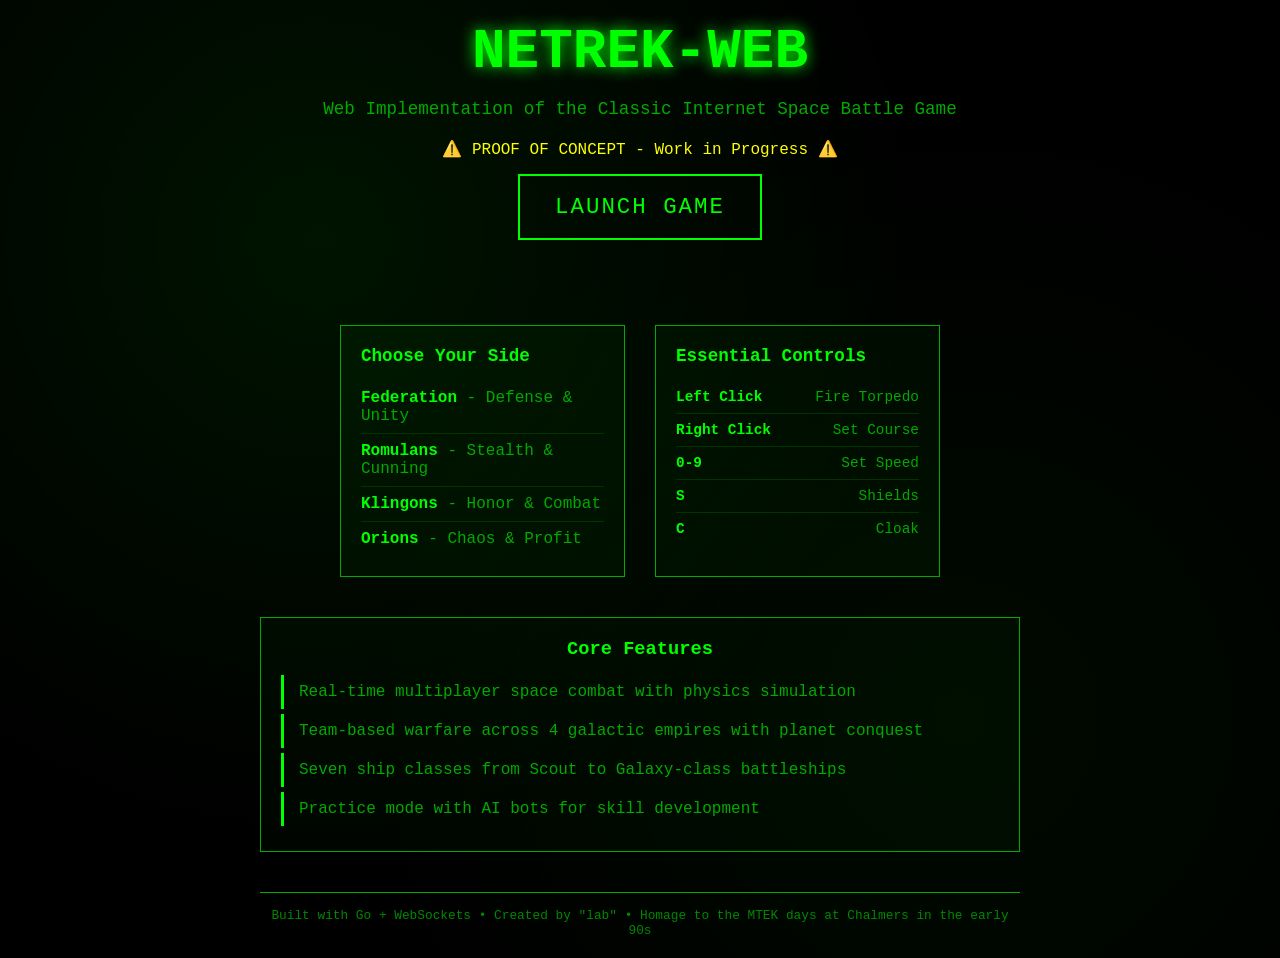
==== static/index.html @ 0015ae56 "Update footer text to use 'in the early 90s' instead of specific years" ====
<!DOCTYPE html>
<html lang="en">
<head>
    <meta charset="UTF-8">
    <meta name="viewport" content="width=device-width, initial-scale=1.0">
    <title>NETREK-WEB - Classic Multiplayer Space Combat</title>
    <style>
        * {
            margin: 0;
            padding: 0;
            box-sizing: border-box;
        }
        
        body {
            font-family: 'Courier New', monospace;
            background: #000;
            color: #0f0;
            min-height: 100vh;
            display: flex;
            flex-direction: column;
            align-items: center;
            justify-content: center;
            background-image: 
                radial-gradient(circle at 25% 25%, rgba(0, 255, 0, 0.08) 0%, transparent 50%),
                radial-gradient(circle at 75% 75%, rgba(0, 255, 0, 0.04) 0%, transparent 50%);
        }
        
        .container {
            max-width: 800px;
            padding: 20px;
            text-align: center;
        }
        
        /* === MAIN TITLE SECTION === */
        h1 {
            font-size: 3.5em;
            margin-bottom: 15px;
            text-shadow: 0 0 15px #0f0;
            animation: glow 3s ease-in-out infinite alternate;
        }
        
        @keyframes glow {
            from { text-shadow: 0 0 15px #0f0; }
            to { text-shadow: 0 0 25px #0f0, 0 0 35px #0a0; }
        }
        
        .subtitle {
            font-size: 1.1em;
            color: #0a0;
            margin-bottom: 20px;
        }
        
        .warning {
            color: #ff0;
            margin: 15px 0;
            font-size: 1em;
        }
        
        /* === PLAY BUTTON === */
        .play-button {
            display: inline-block;
            padding: 18px 35px;
            font-size: 1.4em;
            background: transparent;
            border: 2px solid #0f0;
            color: #0f0;
            text-decoration: none;
            transition: all 0.3s;
            text-transform: uppercase;
            letter-spacing: 2px;
            cursor: pointer;
            position: relative;
            overflow: hidden;
            margin-bottom: 40px;
        }
        
        .play-button:hover {
            background: #0f0;
            color: #000;
            box-shadow: 0 0 25px #0f0;
            transform: scale(1.05);
        }
        
        .play-button::before {
            content: '';
            position: absolute;
            top: 50%;
            left: -100%;
            width: 100%;
            height: 2px;
            background: linear-gradient(90deg, transparent, #0f0, transparent);
            animation: scan 3s linear infinite;
        }
        
        @keyframes scan {
            0% { left: -100%; }
            100% { left: 100%; }
        }
        
        /* === COMPACT INFO GRID === */
        .info-grid {
            display: grid;
            grid-template-columns: repeat(2, 1fr);
            gap: 30px;
            margin: 40px 0;
            max-width: 600px;
            margin-left: auto;
            margin-right: auto;
        }
        
        .info-section {
            padding: 20px;
            border: 1px solid #0a0;
            background: rgba(0, 255, 0, 0.03);
        }
        
        .info-section h3 {
            color: #0f0;
            margin-bottom: 15px;
            font-size: 1.1em;
        }
        
        /* === TEAMS === */
        .teams {
            text-align: left;
        }
        
        .team-list {
            list-style: none;
            padding: 0;
        }
        
        .team-list li {
            padding: 8px 0;
            color: #0a0;
            border-bottom: 1px solid #030;
        }
        
        .team-list li:last-child {
            border-bottom: none;
        }
        
        .team-name {
            color: #0f0;
            font-weight: bold;
        }
        
        /* === ESSENTIAL CONTROLS === */
        .essentials {
            text-align: left;
        }
        
        .control-list {
            list-style: none;
            padding: 0;
        }
        
        .control-list li {
            display: flex;
            justify-content: space-between;
            padding: 8px 0;
            border-bottom: 1px solid #030;
            font-size: 0.9em;
        }
        
        .control-list li:last-child {
            border-bottom: none;
        }
        
        .key {
            color: #0f0;
            font-weight: bold;
        }
        
        .action {
            color: #0a0;
        }
        
        /* === FEATURES === */
        .features {
            margin: 40px 0;
            padding: 20px;
            border: 1px solid #0a0;
            background: rgba(0, 255, 0, 0.02);
        }
        
        .features h3 {
            color: #0f0;
            margin-bottom: 15px;
        }
        
        .feature-list {
            list-style: none;
            padding: 0;
            text-align: left;
        }
        
        .feature-list li {
            padding: 8px 0;
            color: #0a0;
            border-left: 3px solid #0f0;
            padding-left: 15px;
            margin: 5px 0;
        }
        
        /* === FOOTER === */
        .footer {
            margin-top: 40px;
            padding-top: 15px;
            border-top: 1px solid #0a0;
            color: #080;
            font-size: 0.8em;
        }
        
        /* === RESPONSIVE === */
        @media (max-width: 640px) {
            .info-grid {
                grid-template-columns: 1fr;
                gap: 20px;
            }
            
            h1 {
                font-size: 2.5em;
            }
            
            .container {
                padding: 15px;
            }
        }
    </style>
</head>
<body>
    <div class="container">
        <!-- === MAIN HEADER === -->
        <h1>NETREK-WEB</h1>
        <p class="subtitle">Web Implementation of the Classic Internet Space Battle Game</p>
        <p class="warning">⚠️ PROOF OF CONCEPT - Work in Progress ⚠️</p>
        
        <a href="game.html" class="play-button">Launch Game</a>
        
        <!-- === COMPACT INFO GRID === -->
        <div class="info-grid">
            <div class="info-section teams">
                <h3>Choose Your Side</h3>
                <ul class="team-list">
                    <li><span class="team-name">Federation</span> - Defense & Unity</li>
                    <li><span class="team-name">Romulans</span> - Stealth & Cunning</li>
                    <li><span class="team-name">Klingons</span> - Honor & Combat</li>
                    <li><span class="team-name">Orions</span> - Chaos & Profit</li>
                </ul>
            </div>
            
            <div class="info-section essentials">
                <h3>Essential Controls</h3>
                <ul class="control-list">
                    <li><span class="key">Left Click</span> <span class="action">Fire Torpedo</span></li>
                    <li><span class="key">Right Click</span> <span class="action">Set Course</span></li>
                    <li><span class="key">0-9</span> <span class="action">Set Speed</span></li>
                    <li><span class="key">S</span> <span class="action">Shields</span></li>
                    <li><span class="key">C</span> <span class="action">Cloak</span></li>
                </ul>
            </div>
        </div>
        
        <!-- === FEATURES === -->
        <div class="features">
            <h3>Core Features</h3>
            <ul class="feature-list">
                <li>Real-time multiplayer space combat with physics simulation</li>
                <li>Team-based warfare across 4 galactic empires with planet conquest</li>
                <li>Seven ship classes from Scout to Galaxy-class battleships</li>
                <li>Practice mode with AI bots for skill development</li>
            </ul>
        </div>
        
        <!-- === FOOTER === -->
        <div class="footer">
            <p>Built with Go + WebSockets • Created by "lab" • Homage to the MTEK days at Chalmers in the early 90s</p>
        </div>
    </div>
</body>
</html>
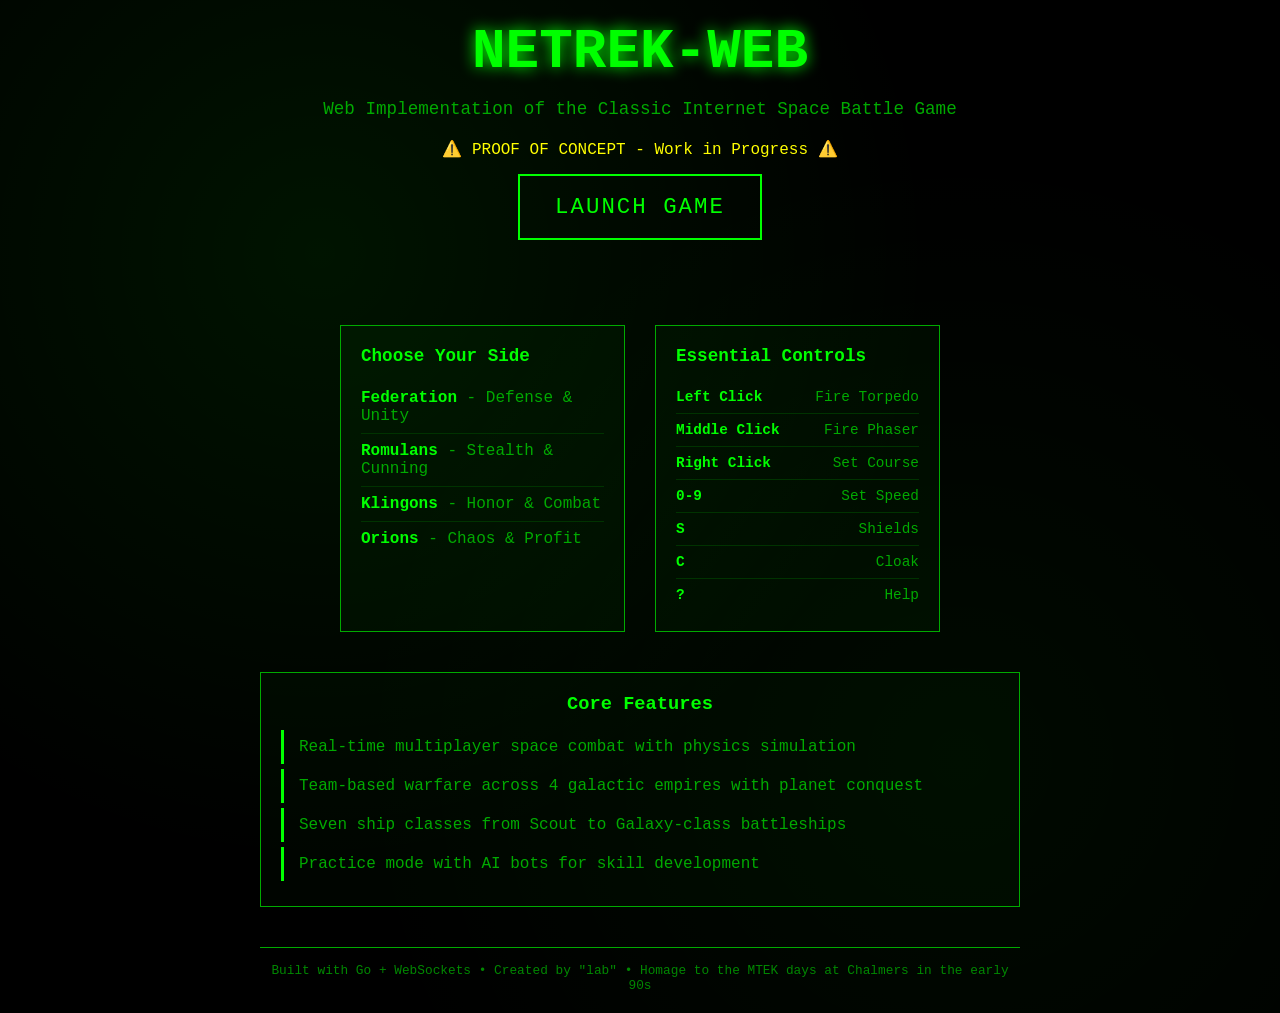
==== commit fe7fc7f0: "Add help key (?) to essential controls section - Players can now easily discover all keyboard contro" ====
--- a/static/index.html
+++ b/static/index.html
@@ -254,10 +254,12 @@
                 <h3>Essential Controls</h3>
                 <ul class="control-list">
                     <li><span class="key">Left Click</span> <span class="action">Fire Torpedo</span></li>
+                    <li><span class="key">Middle Click</span> <span class="action">Fire Phaser</span></li>
                     <li><span class="key">Right Click</span> <span class="action">Set Course</span></li>
                     <li><span class="key">0-9</span> <span class="action">Set Speed</span></li>
                     <li><span class="key">S</span> <span class="action">Shields</span></li>
                     <li><span class="key">C</span> <span class="action">Cloak</span></li>
+                    <li><span class="key">?</span> <span class="action">Help</span></li>
                 </ul>
             </div>
         </div>
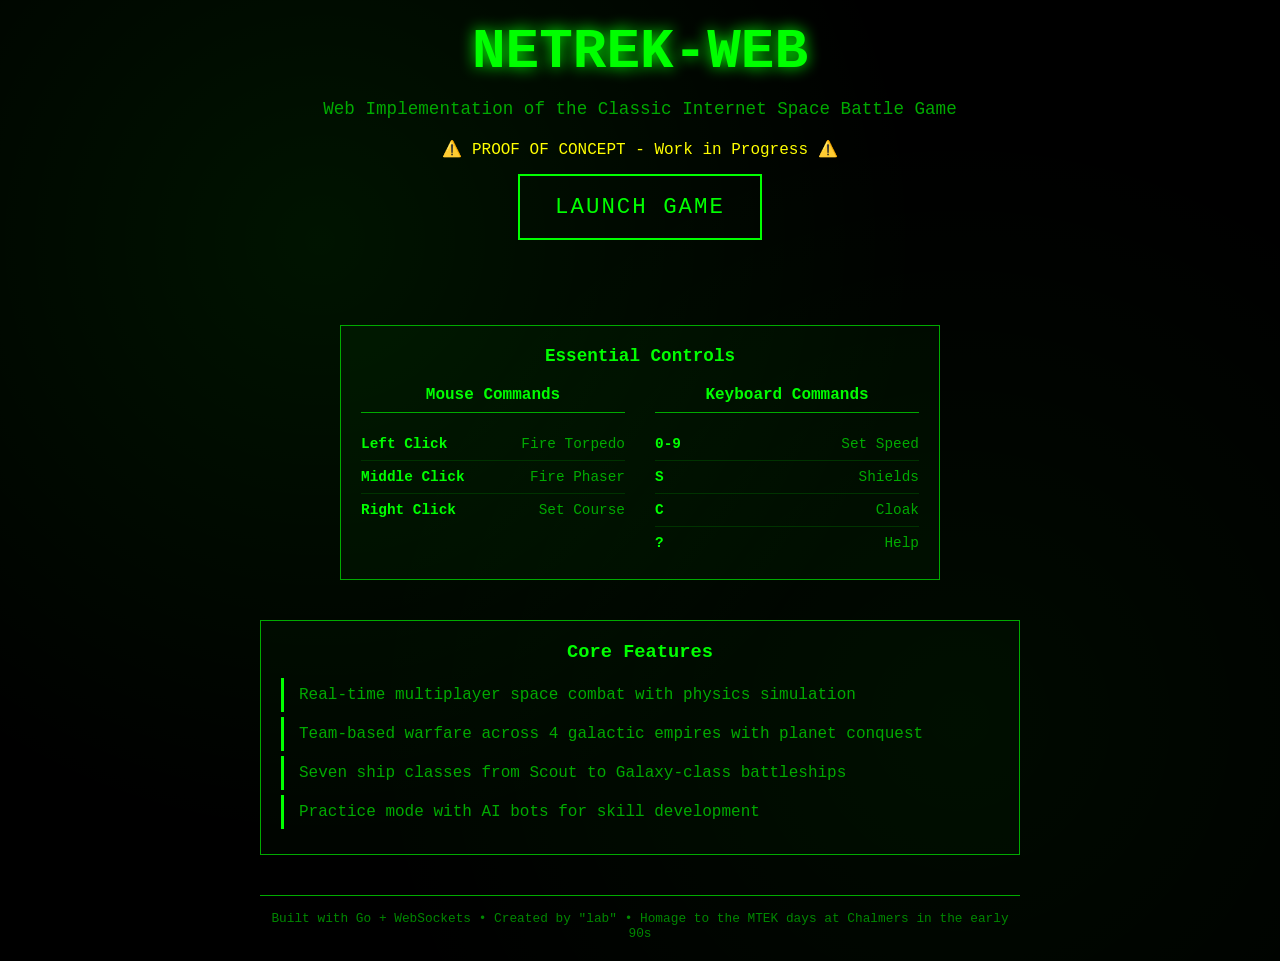
==== commit 973d39f9: "feat(ui): simplify landing page - remove team descriptions and add two-column essentials grid" ====
--- a/static/index.html
+++ b/static/index.html
@@ -97,57 +97,41 @@
             100% { left: 100%; }
         }
         
-        /* === COMPACT INFO GRID === */
-        .info-grid {
-            display: grid;
-            grid-template-columns: repeat(2, 1fr);
-            gap: 30px;
+        /* === ESSENTIAL CONTROLS === */
+        .essentials-container {
             margin: 40px 0;
             max-width: 600px;
             margin-left: auto;
             margin-right: auto;
-        }
-        
-        .info-section {
             padding: 20px;
             border: 1px solid #0a0;
             background: rgba(0, 255, 0, 0.03);
         }
         
-        .info-section h3 {
+        .essentials-container h3 {
+            color: #0f0;
+            margin-bottom: 20px;
+            font-size: 1.1em;
+            text-align: center;
+        }
+        
+        .essentials-grid {
+            display: grid;
+            grid-template-columns: repeat(2, 1fr);
+            gap: 30px;
+        }
+        
+        .control-column {
+            text-align: left;
+        }
+        
+        .control-column h4 {
             color: #0f0;
             margin-bottom: 15px;
-            font-size: 1.1em;
-        }
-        
-        /* === TEAMS === */
-        .teams {
-            text-align: left;
-        }
-        
-        .team-list {
-            list-style: none;
-            padding: 0;
-        }
-        
-        .team-list li {
-            padding: 8px 0;
-            color: #0a0;
-            border-bottom: 1px solid #030;
-        }
-        
-        .team-list li:last-child {
-            border-bottom: none;
-        }
-        
-        .team-name {
-            color: #0f0;
-            font-weight: bold;
-        }
-        
-        /* === ESSENTIAL CONTROLS === */
-        .essentials {
-            text-align: left;
+            font-size: 1em;
+            text-align: center;
+            border-bottom: 1px solid #0a0;
+            padding-bottom: 8px;
         }
         
         .control-list {
@@ -214,7 +198,7 @@
         
         /* === RESPONSIVE === */
         @media (max-width: 640px) {
-            .info-grid {
+            .essentials-grid {
                 grid-template-columns: 1fr;
                 gap: 20px;
             }
@@ -238,29 +222,28 @@
         
         <a href="game.html" class="play-button">Launch Game</a>
         
-        <!-- === COMPACT INFO GRID === -->
-        <div class="info-grid">
-            <div class="info-section teams">
-                <h3>Choose Your Side</h3>
-                <ul class="team-list">
-                    <li><span class="team-name">Federation</span> - Defense & Unity</li>
-                    <li><span class="team-name">Romulans</span> - Stealth & Cunning</li>
-                    <li><span class="team-name">Klingons</span> - Honor & Combat</li>
-                    <li><span class="team-name">Orions</span> - Chaos & Profit</li>
-                </ul>
-            </div>
-            
-            <div class="info-section essentials">
-                <h3>Essential Controls</h3>
-                <ul class="control-list">
-                    <li><span class="key">Left Click</span> <span class="action">Fire Torpedo</span></li>
-                    <li><span class="key">Middle Click</span> <span class="action">Fire Phaser</span></li>
-                    <li><span class="key">Right Click</span> <span class="action">Set Course</span></li>
-                    <li><span class="key">0-9</span> <span class="action">Set Speed</span></li>
-                    <li><span class="key">S</span> <span class="action">Shields</span></li>
-                    <li><span class="key">C</span> <span class="action">Cloak</span></li>
-                    <li><span class="key">?</span> <span class="action">Help</span></li>
-                </ul>
+        <!-- === ESSENTIAL CONTROLS === -->
+        <div class="essentials-container">
+            <h3>Essential Controls</h3>
+            <div class="essentials-grid">
+                <div class="control-column">
+                    <h4>Mouse Commands</h4>
+                    <ul class="control-list">
+                        <li><span class="key">Left Click</span> <span class="action">Fire Torpedo</span></li>
+                        <li><span class="key">Middle Click</span> <span class="action">Fire Phaser</span></li>
+                        <li><span class="key">Right Click</span> <span class="action">Set Course</span></li>
+                    </ul>
+                </div>
+                
+                <div class="control-column">
+                    <h4>Keyboard Commands</h4>
+                    <ul class="control-list">
+                        <li><span class="key">0-9</span> <span class="action">Set Speed</span></li>
+                        <li><span class="key">S</span> <span class="action">Shields</span></li>
+                        <li><span class="key">C</span> <span class="action">Cloak</span></li>
+                        <li><span class="key">?</span> <span class="action">Help</span></li>
+                    </ul>
+                </div>
             </div>
         </div>
         
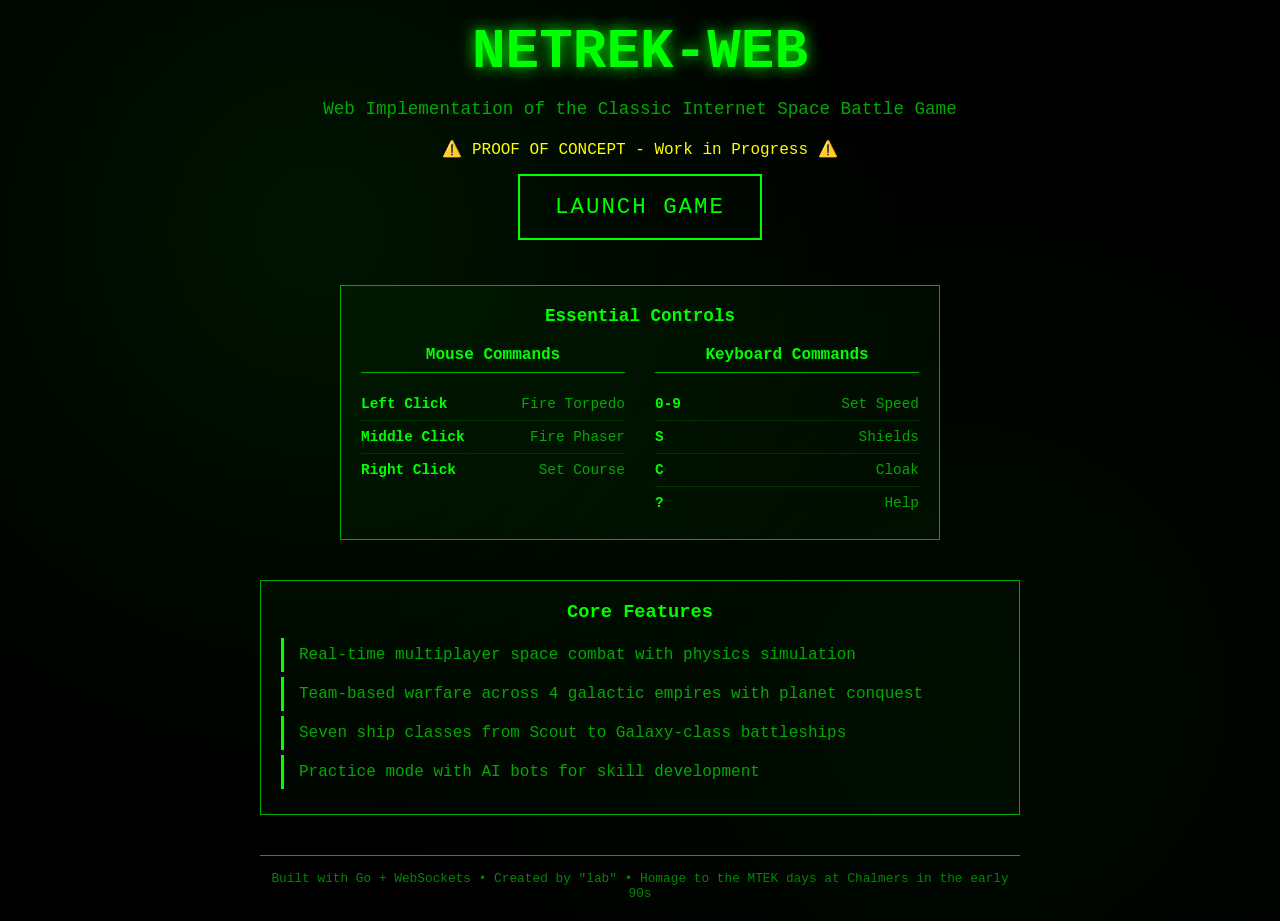
==== commit 713f6173: "feat(ui): reduce gap between Launch Game button and Essential Controls" ====
--- a/static/index.html
+++ b/static/index.html
@@ -71,7 +71,7 @@
             cursor: pointer;
             position: relative;
             overflow: hidden;
-            margin-bottom: 40px;
+            margin-bottom: 20px;
         }
         
         .play-button:hover {
@@ -99,7 +99,7 @@
         
         /* === ESSENTIAL CONTROLS === */
         .essentials-container {
-            margin: 40px 0;
+            margin: 20px 0 40px 0;
             max-width: 600px;
             margin-left: auto;
             margin-right: auto;
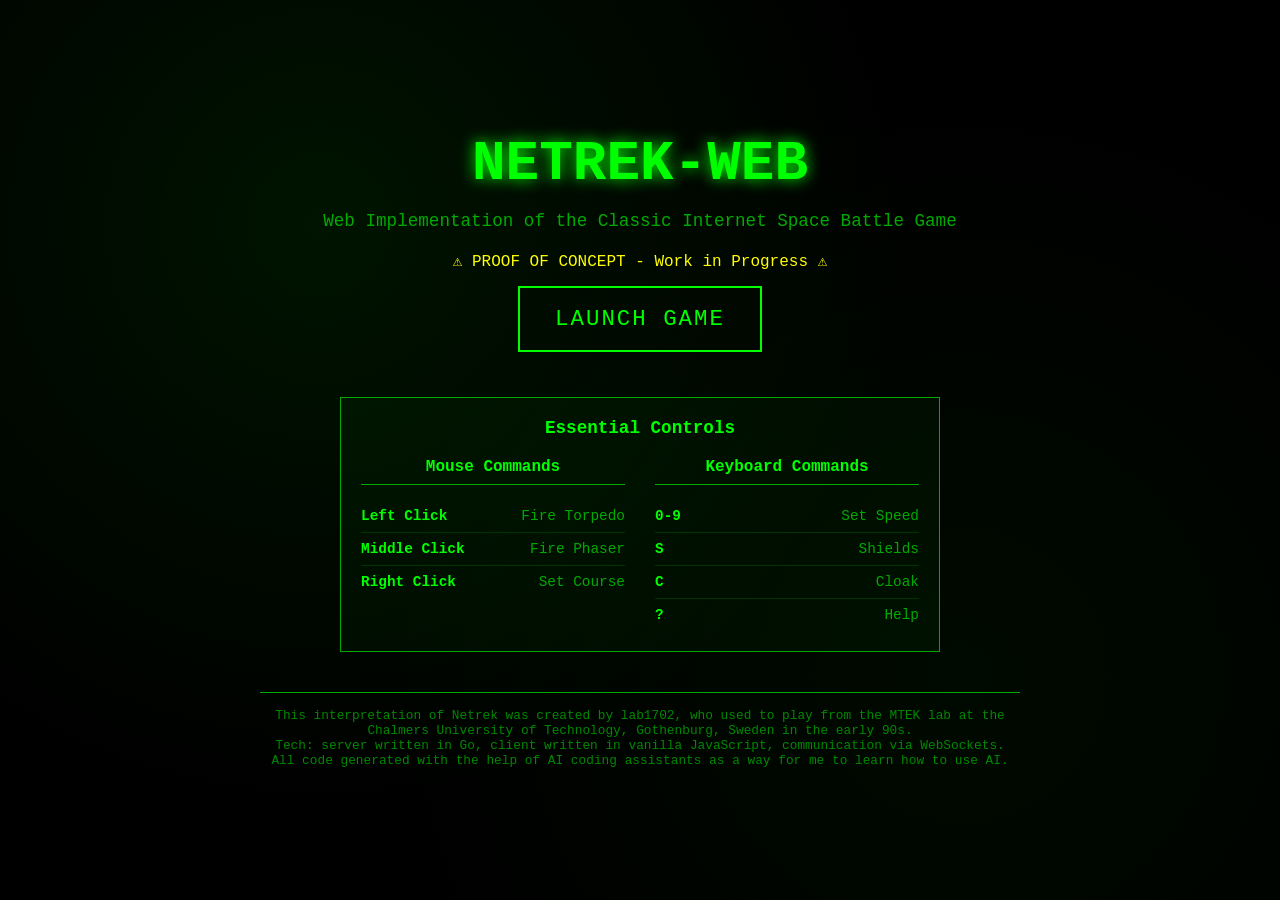
==== commit a49c5e26: "Update landing page: remove Core Features section and enhance footer - Remove the Core Features sect" ====
--- a/static/index.html
+++ b/static/index.html
@@ -247,20 +247,11 @@
             </div>
         </div>
         
-        <!-- === FEATURES === -->
-        <div class="features">
-            <h3>Core Features</h3>
-            <ul class="feature-list">
-                <li>Real-time multiplayer space combat with physics simulation</li>
-                <li>Team-based warfare across 4 galactic empires with planet conquest</li>
-                <li>Seven ship classes from Scout to Galaxy-class battleships</li>
-                <li>Practice mode with AI bots for skill development</li>
-            </ul>
-        </div>
-        
         <!-- === FOOTER === -->
         <div class="footer">
-            <p>Built with Go + WebSockets • Created by "lab" • Homage to the MTEK days at Chalmers in the early 90s</p>
+            <p>This interpretation of Netrek was created by lab1702, who used to play from the MTEK lab at the Chalmers University of Technology, Gothenburg, Sweden in the early 90s.</p>
+            <p>Tech: server written in Go, client written in vanilla JavaScript, communication via WebSockets.</p>
+            <p>All code generated with the help of AI coding assistants as a way for me to learn how to use AI.</p>
         </div>
     </div>
 </body>
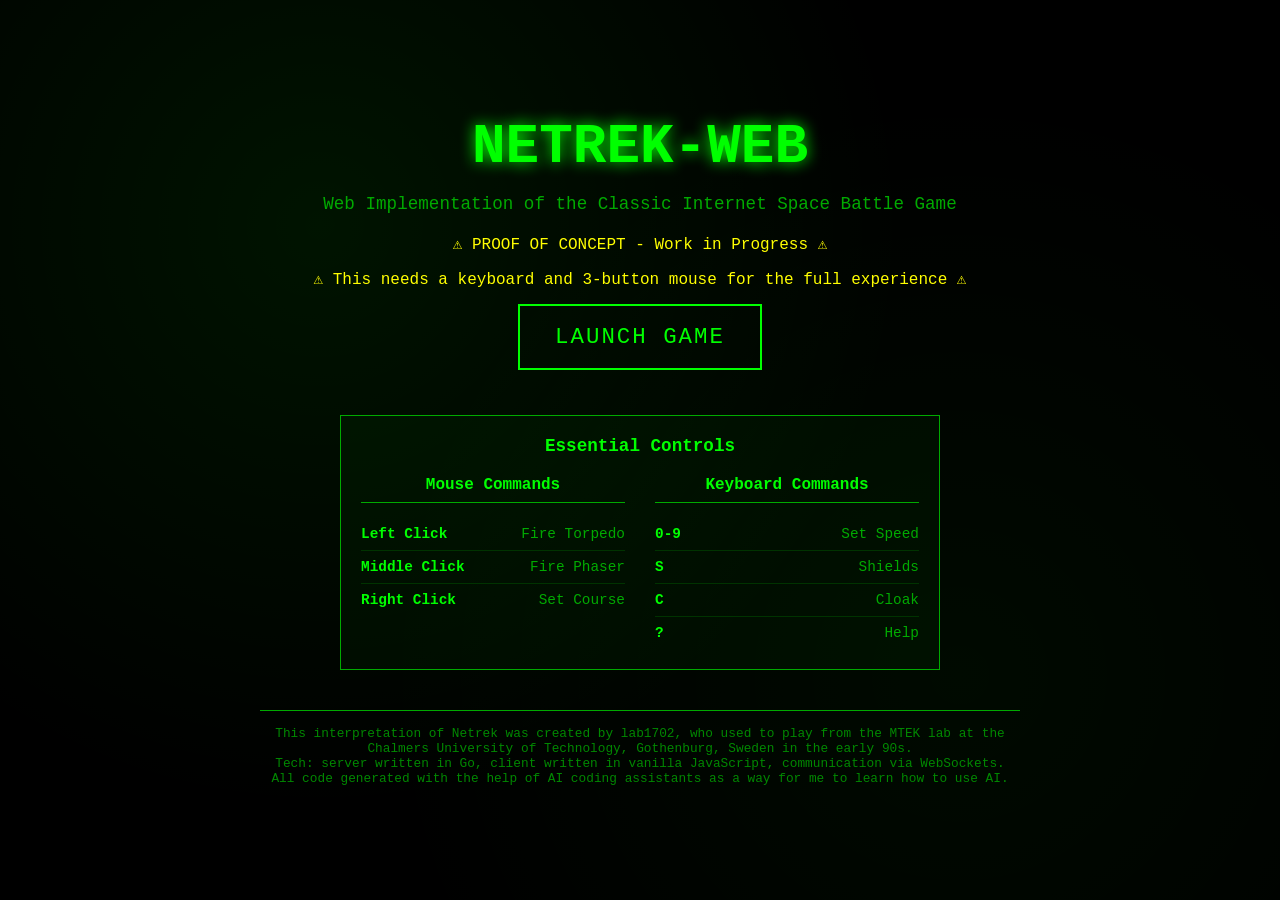
==== commit 9e67ea07: "Add hardware requirements warning to landing page - Add warning about needing keyboard and 3-button " ====
--- a/static/index.html
+++ b/static/index.html
@@ -219,7 +219,8 @@
         <h1>NETREK-WEB</h1>
         <p class="subtitle">Web Implementation of the Classic Internet Space Battle Game</p>
         <p class="warning">⚠️ PROOF OF CONCEPT - Work in Progress ⚠️</p>
-        
+        <p class="warning">⚠️ This needs a keyboard and 3-button mouse for the full experience ⚠️</p>
+
         <a href="game.html" class="play-button">Launch Game</a>
         
         <!-- === ESSENTIAL CONTROLS === -->
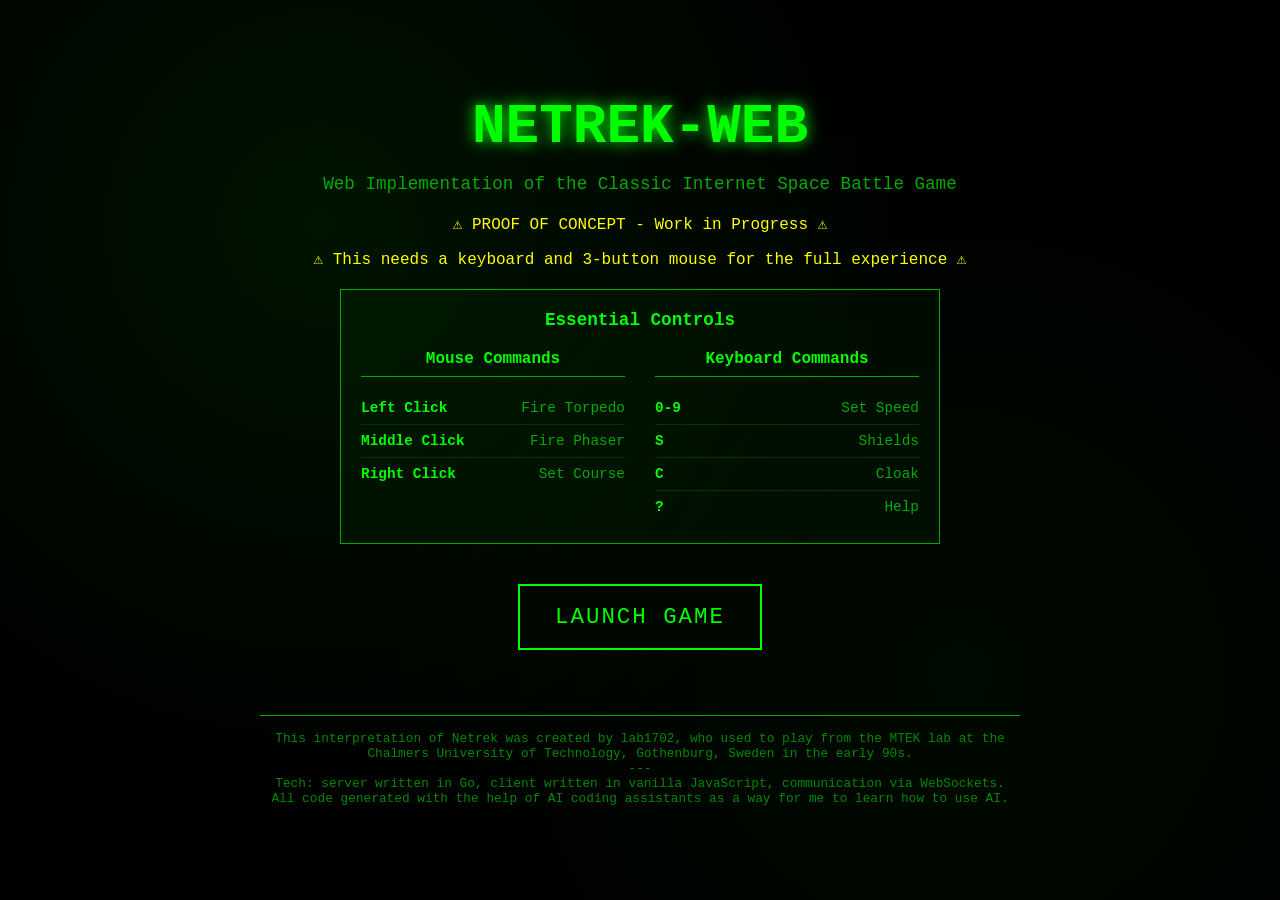
==== commit 19c8fc7e: "Improve landing page layout and readability - Move Launch Game button after Essential Controls secti" ====
--- a/static/index.html
+++ b/static/index.html
@@ -221,8 +221,6 @@
         <p class="warning">⚠️ PROOF OF CONCEPT - Work in Progress ⚠️</p>
         <p class="warning">⚠️ This needs a keyboard and 3-button mouse for the full experience ⚠️</p>
 
-        <a href="game.html" class="play-button">Launch Game</a>
-        
         <!-- === ESSENTIAL CONTROLS === -->
         <div class="essentials-container">
             <h3>Essential Controls</h3>
@@ -247,10 +245,14 @@
                 </div>
             </div>
         </div>
-        
+
+        <!-- === LAUNCH BUTTON === -->
+        <a href="game.html" class="play-button">Launch Game</a>
+
         <!-- === FOOTER === -->
         <div class="footer">
             <p>This interpretation of Netrek was created by lab1702, who used to play from the MTEK lab at the Chalmers University of Technology, Gothenburg, Sweden in the early 90s.</p>
+            <p>---</p>
             <p>Tech: server written in Go, client written in vanilla JavaScript, communication via WebSockets.</p>
             <p>All code generated with the help of AI coding assistants as a way for me to learn how to use AI.</p>
         </div>
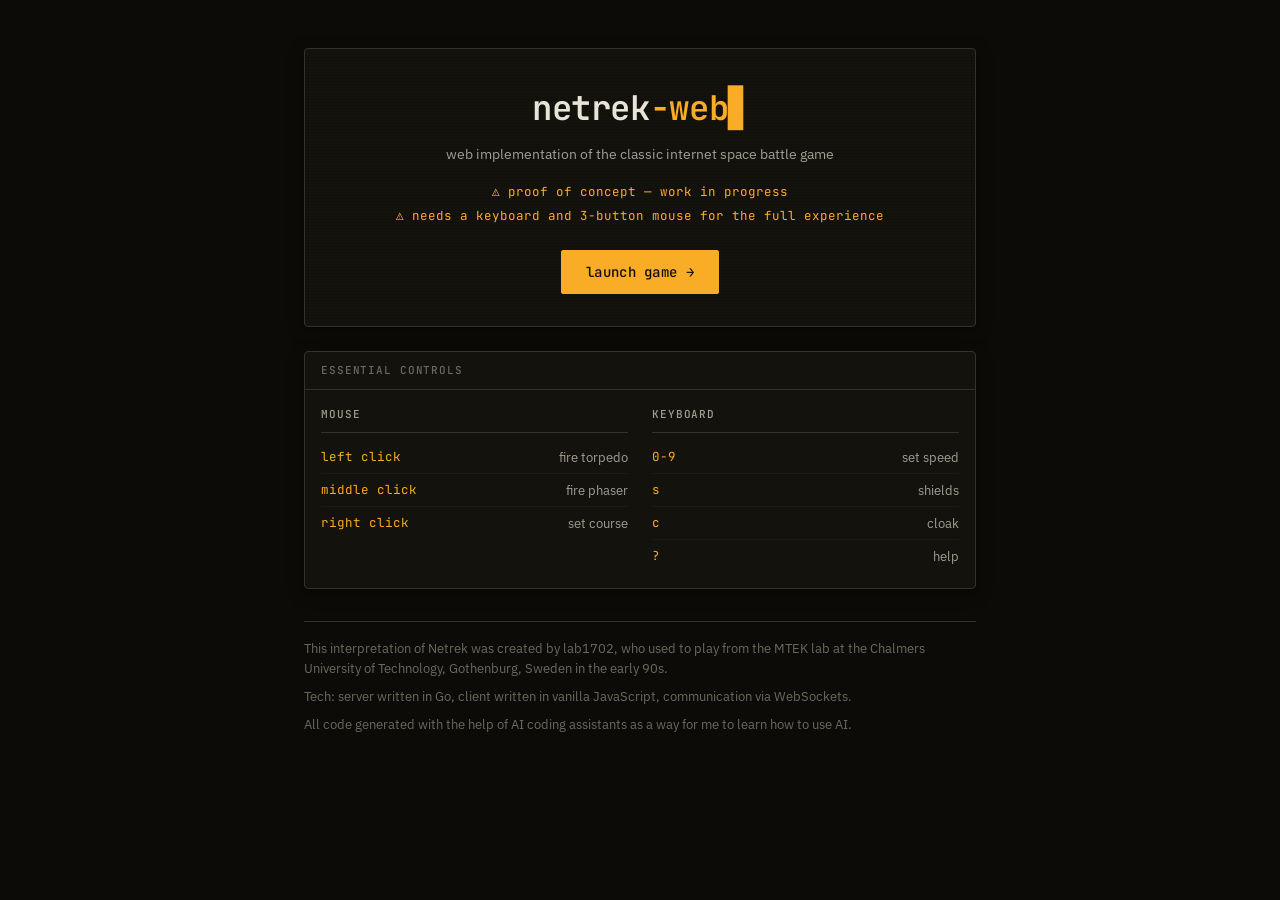
==== commit 603fc533: "style: adopt lab1702 design system for UI chrome Landing page, login, and in-game HUD chrome (dashbo" ====
--- a/static/index.html
+++ b/static/index.html
@@ -3,256 +3,190 @@
 <head>
     <meta charset="UTF-8">
     <meta name="viewport" content="width=device-width, initial-scale=1.0">
-    <title>NETREK-WEB - Classic Multiplayer Space Combat</title>
+    <title>netrek-web — classic multiplayer space combat</title>
+    <link rel="stylesheet" href="lab1702.css">
     <style>
-        * {
-            margin: 0;
-            padding: 0;
-            box-sizing: border-box;
-        }
-        
         body {
-            font-family: 'Courier New', monospace;
-            background: #000;
-            color: #0f0;
+            font-family: var(--font-sans);
+            font-size: 14px;
+            line-height: 1.6;
+            background: var(--bg-0);
+            color: var(--fg-1);
             min-height: 100vh;
             display: flex;
             flex-direction: column;
             align-items: center;
-            justify-content: center;
-            background-image: 
-                radial-gradient(circle at 25% 25%, rgba(0, 255, 0, 0.08) 0%, transparent 50%),
-                radial-gradient(circle at 75% 75%, rgba(0, 255, 0, 0.04) 0%, transparent 50%);
         }
-        
+
         .container {
-            max-width: 800px;
-            padding: 20px;
+            max-width: 720px;
+            width: 100%;
+            padding: 48px 24px;
+        }
+
+        /* === HEADER === */
+        .hero {
             text-align: center;
+            padding: 32px 24px;
+            border: 1px solid var(--border-1);
+            border-radius: var(--radius-2);
+            background: var(--bg-1);
+            background-image: var(--scanlines);
+            box-shadow: var(--shadow-card);
+            margin-bottom: 24px;
         }
-        
-        /* === MAIN TITLE SECTION === */
+
         h1 {
-            font-size: 3.5em;
-            margin-bottom: 15px;
-            text-shadow: 0 0 15px #0f0;
-            animation: glow 3s ease-in-out infinite alternate;
+            font-family: var(--font-mono);
+            font-size: 34px;
+            font-weight: 600;
+            letter-spacing: -0.01em;
+            color: var(--fg-1);
         }
-        
-        @keyframes glow {
-            from { text-shadow: 0 0 15px #0f0; }
-            to { text-shadow: 0 0 25px #0f0, 0 0 35px #0a0; }
+
+        h1 .accent { color: var(--amber); }
+
+        h1 .cursor {
+            color: var(--amber);
+            animation: blink 1.1s steps(1) infinite;
         }
-        
+
+        @keyframes blink { 50% { opacity: 0; } }
+
         .subtitle {
-            font-size: 1.1em;
-            color: #0a0;
-            margin-bottom: 20px;
+            color: var(--fg-2);
+            margin-top: 8px;
         }
-        
-        .warning {
-            color: #ff0;
-            margin: 15px 0;
-            font-size: 1em;
+
+        .warnings {
+            display: flex;
+            flex-direction: column;
+            gap: 4px;
+            margin-top: 16px;
+            font-family: var(--font-mono);
+            font-size: 12.5px;
+            color: var(--amber);
         }
-        
-        /* === PLAY BUTTON === */
-        .play-button {
-            display: inline-block;
-            padding: 18px 35px;
-            font-size: 1.4em;
-            background: transparent;
-            border: 2px solid #0f0;
-            color: #0f0;
-            text-decoration: none;
-            transition: all 0.3s;
-            text-transform: uppercase;
-            letter-spacing: 2px;
-            cursor: pointer;
-            position: relative;
-            overflow: hidden;
-            margin-bottom: 20px;
+
+        .play-button { margin-top: 24px; height: 44px; padding: 0 24px; font-size: 14px; text-transform: lowercase; }
+
+        /* === CARDS === */
+        .card { margin-bottom: 24px; }
+
+        .card-label {
+            display: flex;
+            padding: 10px 16px;
+            border-bottom: 1px solid var(--border-1);
         }
-        
-        .play-button:hover {
-            background: #0f0;
-            color: #000;
-            box-shadow: 0 0 25px #0f0;
-            transform: scale(1.05);
-        }
-        
-        .play-button::before {
-            content: '';
-            position: absolute;
-            top: 50%;
-            left: -100%;
-            width: 100%;
-            height: 2px;
-            background: linear-gradient(90deg, transparent, #0f0, transparent);
-            animation: scan 3s linear infinite;
-        }
-        
-        @keyframes scan {
-            0% { left: -100%; }
-            100% { left: 100%; }
-        }
-        
-        /* === ESSENTIAL CONTROLS === */
-        .essentials-container {
-            margin: 20px 0 40px 0;
-            max-width: 600px;
-            margin-left: auto;
-            margin-right: auto;
-            padding: 20px;
-            border: 1px solid #0a0;
-            background: rgba(0, 255, 0, 0.03);
-        }
-        
-        .essentials-container h3 {
-            color: #0f0;
-            margin-bottom: 20px;
-            font-size: 1.1em;
-            text-align: center;
-        }
-        
+
+        .card-body { padding: 16px; }
+
         .essentials-grid {
             display: grid;
             grid-template-columns: repeat(2, 1fr);
-            gap: 30px;
+            gap: 24px;
         }
-        
-        .control-column {
-            text-align: left;
+
+        .control-column h4 {
+            font-family: var(--font-mono);
+            font-size: 11px;
+            font-weight: 500;
+            text-transform: uppercase;
+            letter-spacing: var(--tracking-label);
+            color: var(--fg-2);
+            padding-bottom: 8px;
+            border-bottom: 1px solid var(--border-1);
+            margin-bottom: 8px;
         }
-        
-        .control-column h4 {
-            color: #0f0;
-            margin-bottom: 15px;
-            font-size: 1em;
-            text-align: center;
-            border-bottom: 1px solid #0a0;
-            padding-bottom: 8px;
-        }
-        
+
         .control-list {
             list-style: none;
-            padding: 0;
         }
-        
+
         .control-list li {
             display: flex;
             justify-content: space-between;
-            padding: 8px 0;
-            border-bottom: 1px solid #030;
-            font-size: 0.9em;
+            padding: 6px 0;
+            border-bottom: 1px solid var(--bg-2);
+            font-size: 12.5px;
         }
-        
-        .control-list li:last-child {
-            border-bottom: none;
+
+        .control-list li:last-child { border-bottom: none; }
+
+        .key {
+            font-family: var(--font-mono);
+            color: var(--amber);
         }
-        
-        .key {
-            color: #0f0;
-            font-weight: bold;
-        }
-        
-        .action {
-            color: #0a0;
-        }
-        
-        /* === FEATURES === */
-        .features {
-            margin: 40px 0;
-            padding: 20px;
-            border: 1px solid #0a0;
-            background: rgba(0, 255, 0, 0.02);
-        }
-        
-        .features h3 {
-            color: #0f0;
-            margin-bottom: 15px;
-        }
-        
-        .feature-list {
-            list-style: none;
-            padding: 0;
-            text-align: left;
-        }
-        
-        .feature-list li {
-            padding: 8px 0;
-            color: #0a0;
-            border-left: 3px solid #0f0;
-            padding-left: 15px;
-            margin: 5px 0;
-        }
-        
+
+        .action { color: var(--fg-2); }
+
         /* === FOOTER === */
         .footer {
-            margin-top: 40px;
-            padding-top: 15px;
-            border-top: 1px solid #0a0;
-            color: #080;
-            font-size: 0.8em;
+            margin-top: 32px;
+            padding-top: 16px;
+            border-top: 1px solid var(--border-1);
+            color: var(--fg-3);
+            font-size: 12.5px;
         }
-        
+
+        .footer p + p { margin-top: 8px; }
+
         /* === RESPONSIVE === */
         @media (max-width: 640px) {
             .essentials-grid {
                 grid-template-columns: 1fr;
                 gap: 20px;
             }
-            
-            h1 {
-                font-size: 2.5em;
-            }
-            
-            .container {
-                padding: 15px;
-            }
+
+            h1 { font-size: 26px; }
+
+            .container { padding: 24px 16px; }
         }
     </style>
 </head>
 <body>
     <div class="container">
         <!-- === MAIN HEADER === -->
-        <h1>NETREK-WEB</h1>
-        <p class="subtitle">Web Implementation of the Classic Internet Space Battle Game</p>
-        <p class="warning">⚠️ PROOF OF CONCEPT - Work in Progress ⚠️</p>
-        <p class="warning">⚠️ This needs a keyboard and 3-button mouse for the full experience ⚠️</p>
+        <div class="hero">
+            <h1>netrek<span class="accent">-web</span><span class="cursor">▊</span></h1>
+            <p class="subtitle">web implementation of the classic internet space battle game</p>
+            <div class="warnings">
+                <span>⚠ proof of concept — work in progress</span>
+                <span>⚠ needs a keyboard and 3-button mouse for the full experience</span>
+            </div>
+            <a href="game.html" class="l7-btn l7-btn--solid play-button">launch game →</a>
+        </div>
 
         <!-- === ESSENTIAL CONTROLS === -->
-        <div class="essentials-container">
-            <h3>Essential Controls</h3>
-            <div class="essentials-grid">
-                <div class="control-column">
-                    <h4>Mouse Commands</h4>
-                    <ul class="control-list">
-                        <li><span class="key">Left Click</span> <span class="action">Fire Torpedo</span></li>
-                        <li><span class="key">Middle Click</span> <span class="action">Fire Phaser</span></li>
-                        <li><span class="key">Right Click</span> <span class="action">Set Course</span></li>
-                    </ul>
-                </div>
-                
-                <div class="control-column">
-                    <h4>Keyboard Commands</h4>
-                    <ul class="control-list">
-                        <li><span class="key">0-9</span> <span class="action">Set Speed</span></li>
-                        <li><span class="key">S</span> <span class="action">Shields</span></li>
-                        <li><span class="key">C</span> <span class="action">Cloak</span></li>
-                        <li><span class="key">?</span> <span class="action">Help</span></li>
-                    </ul>
+        <div class="l7-card card">
+            <div class="card-label"><span class="l7-label">essential controls</span></div>
+            <div class="card-body">
+                <div class="essentials-grid">
+                    <div class="control-column">
+                        <h4>mouse</h4>
+                        <ul class="control-list">
+                            <li><span class="key">left click</span> <span class="action">fire torpedo</span></li>
+                            <li><span class="key">middle click</span> <span class="action">fire phaser</span></li>
+                            <li><span class="key">right click</span> <span class="action">set course</span></li>
+                        </ul>
+                    </div>
+
+                    <div class="control-column">
+                        <h4>keyboard</h4>
+                        <ul class="control-list">
+                            <li><span class="key">0-9</span> <span class="action">set speed</span></li>
+                            <li><span class="key">s</span> <span class="action">shields</span></li>
+                            <li><span class="key">c</span> <span class="action">cloak</span></li>
+                            <li><span class="key">?</span> <span class="action">help</span></li>
+                        </ul>
+                    </div>
                 </div>
             </div>
         </div>
 
-        <!-- === LAUNCH BUTTON === -->
-        <a href="game.html" class="play-button">Launch Game</a>
-
         <!-- === FOOTER === -->
         <div class="footer">
             <p>This interpretation of Netrek was created by lab1702, who used to play from the MTEK lab at the Chalmers University of Technology, Gothenburg, Sweden in the early 90s.</p>
-            <p>---</p>
             <p>Tech: server written in Go, client written in vanilla JavaScript, communication via WebSockets.</p>
             <p>All code generated with the help of AI coding assistants as a way for me to learn how to use AI.</p>
         </div>
--- a/static/lab1702.css
+++ b/static/lab1702.css
@@ -0,0 +1,114 @@
+/* lab1702 design tokens — terminal-phosphor dark theme.
+   Netrek team colors (red/yellow/green/cyan) are historical and are NOT
+   part of this system; they stay hardcoded where the game uses them. */
+@import url("https://fonts.googleapis.com/css2?family=JetBrains+Mono:ital,wght@0,400;0,500;0,600;0,700;1,400&family=IBM+Plex+Sans:ital,wght@0,400;0,500;0,600;1,400&display=swap");
+
+:root {
+  /* Surfaces (warm near-blacks) */
+  --bg-0: oklch(0.15 0.010 100);
+  --bg-1: oklch(0.18 0.012 100);
+  --bg-2: oklch(0.22 0.014 100);
+  --bg-3: oklch(0.26 0.016 100);
+
+  /* Foreground */
+  --fg-1: oklch(0.92 0.020 95);
+  --fg-2: oklch(0.70 0.020 95);
+  --fg-3: oklch(0.52 0.018 95);
+
+  /* Accents — phosphor amber + green */
+  --amber:      oklch(0.80 0.16 75);
+  --amber-dim:  oklch(0.68 0.13 75);
+  --amber-glow: oklch(0.80 0.16 75 / 0.18);
+  --amber-wash: oklch(0.80 0.16 75 / 0.08);
+  --green:      oklch(0.80 0.16 145);
+  --green-dim:  oklch(0.68 0.13 145);
+  --green-glow: oklch(0.80 0.16 145 / 0.18);
+  --green-wash: oklch(0.80 0.16 145 / 0.08);
+
+  --danger:      oklch(0.70 0.16 25);
+  --danger-wash: oklch(0.70 0.16 25 / 0.10);
+
+  /* Lines */
+  --border-1: oklch(0.32 0.018 100);
+  --border-2: oklch(0.42 0.020 100);
+
+  --on-accent:    oklch(0.17 0.02 75);
+  --link-hover:   oklch(0.88 0.14 78);
+  --selection-bg: oklch(0.80 0.16 75 / 0.25);
+
+  /* Type */
+  --font-mono: "JetBrains Mono", ui-monospace, "SF Mono", Menlo, monospace;
+  --font-sans: "IBM Plex Sans", -apple-system, "Segoe UI", Helvetica, sans-serif;
+  --tracking-label: 0.08em;
+
+  /* Spacing / radii */
+  --radius-1: 2px;
+  --radius-2: 4px;
+  --radius-full: 999px;
+
+  /* Effects */
+  --shadow-card: 0 1px 0 oklch(0 0 0 / 0.4), 0 4px 16px oklch(0 0 0 / 0.35);
+  --shadow-overlay: 0 8px 40px oklch(0 0 0 / 0.6);
+  --focus-shadow: 0 0 0 1px var(--bg-0), 0 0 0 3px var(--amber);
+  --ease-out: cubic-bezier(0.2, 0, 0, 1);
+  --dur-fast: 120ms;
+  --scanlines: repeating-linear-gradient(
+    to bottom,
+    transparent 0px, transparent 2px,
+    oklch(0 0 0 / 0.12) 2px, oklch(0 0 0 / 0.12) 3px
+  );
+}
+
+* { margin: 0; padding: 0; box-sizing: border-box; }
+
+::selection { background: var(--selection-bg); }
+
+a { color: var(--amber); text-decoration: none; }
+a:hover { color: var(--link-hover); text-decoration: underline; }
+
+/* mono uppercase section label */
+.l7-label {
+  font-family: var(--font-mono);
+  font-size: 11px;
+  font-weight: 500;
+  text-transform: uppercase;
+  letter-spacing: var(--tracking-label);
+  color: var(--fg-3);
+}
+
+.l7-card {
+  background: var(--bg-1);
+  border: 1px solid var(--border-1);
+  border-radius: var(--radius-2);
+  box-shadow: var(--shadow-card);
+}
+
+.l7-btn {
+  display: inline-flex; align-items: center; justify-content: center; gap: 8px;
+  font-family: var(--font-mono); font-weight: 500; letter-spacing: 0.02em;
+  border-radius: var(--radius-1); border: 1px solid transparent;
+  cursor: pointer; white-space: nowrap; user-select: none;
+  height: 36px; padding: 0 14px; font-size: 12.5px;
+  transition: background var(--dur-fast) var(--ease-out),
+              border-color var(--dur-fast) var(--ease-out),
+              color var(--dur-fast) var(--ease-out),
+              box-shadow var(--dur-fast) var(--ease-out);
+}
+.l7-btn:focus-visible { outline: none; box-shadow: var(--focus-shadow); }
+.l7-btn--solid { background: var(--amber); color: var(--on-accent); border-color: var(--amber); }
+.l7-btn--solid:hover { background: var(--link-hover); border-color: var(--link-hover); box-shadow: 0 0 12px var(--amber-glow); }
+.l7-btn--solid:active { background: var(--amber-dim); box-shadow: none; }
+.l7-btn--outline { background: transparent; color: var(--amber); border-color: var(--amber-dim); }
+.l7-btn--outline:hover { background: var(--amber-wash); border-color: var(--amber); }
+.l7-btn--outline:active { background: var(--amber-glow); }
+
+.l7-input {
+  font-family: var(--font-mono); font-size: 12.5px; color: var(--fg-1);
+  background: var(--bg-2); border: 1px solid var(--border-1);
+  border-radius: var(--radius-1); height: 36px; padding: 0 10px;
+  width: 100%;
+  transition: border-color var(--dur-fast) var(--ease-out), box-shadow var(--dur-fast) var(--ease-out);
+}
+.l7-input::placeholder { color: var(--fg-3); }
+.l7-input:hover { border-color: var(--border-2); }
+.l7-input:focus { outline: none; border-color: var(--amber-dim); box-shadow: 0 0 8px var(--amber-glow); }
